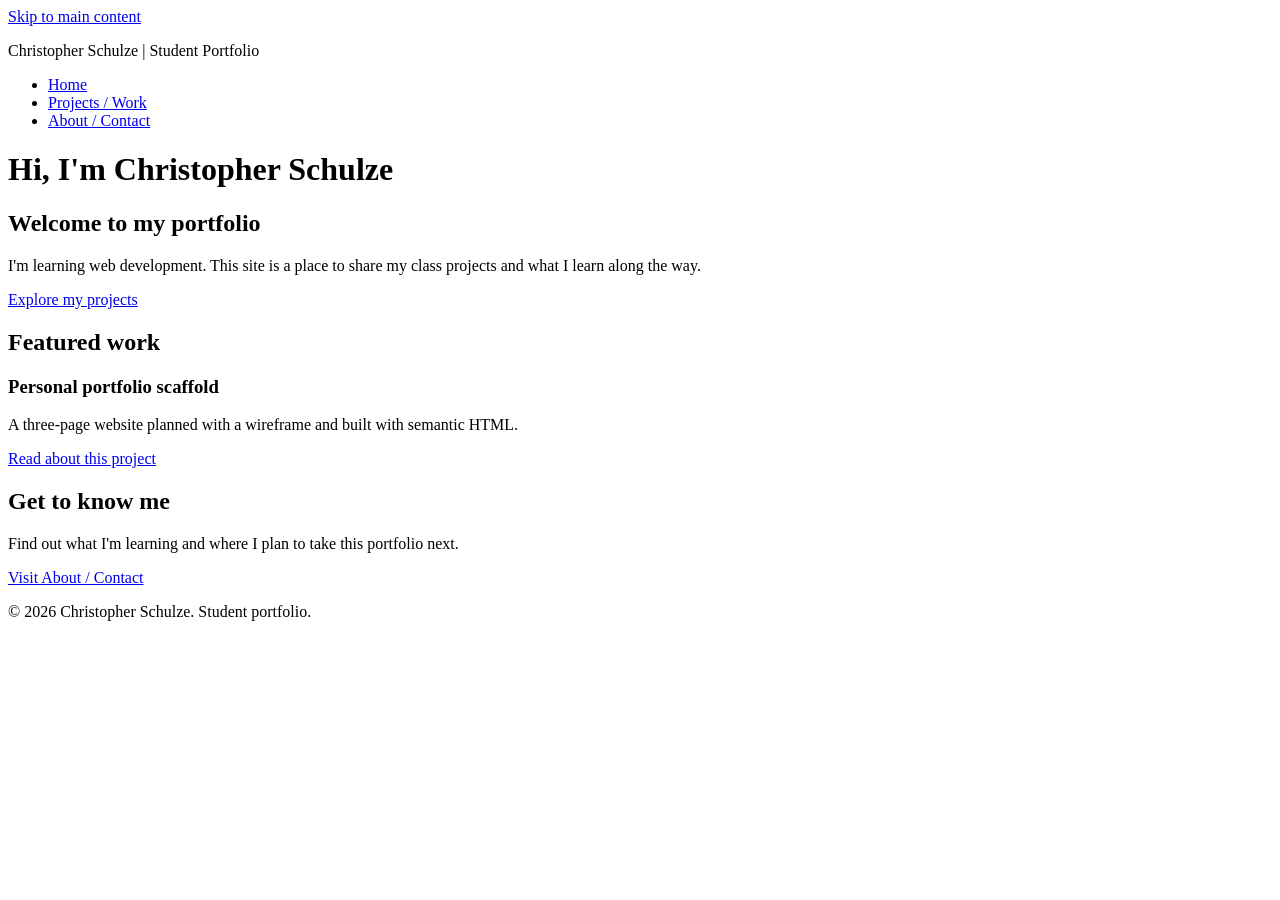
==== index.html @ 4cf651b8 "Add files via upload" ====
<!DOCTYPE html>
<html lang="en">
<head>
  <meta charset="UTF-8">
  <meta name="viewport" content="width=device-width, initial-scale=1.0">
  <meta name="description" content="Christopher Schulze's student portfolio: home.">
  <title>Home | Christopher Schulze</title>
</head>
<body>
  <a href="#main-content">Skip to main content</a>
  <header>
    <p>Christopher Schulze | Student Portfolio</p>
    <nav aria-label="Main navigation">
      <ul>
        <li><a href="index.html" aria-current="page">Home</a></li>
        <li><a href="projects.html">Projects / Work</a></li>
        <li><a href="about.html">About / Contact</a></li>
      </ul>
    </nav>
  </header>
  <main id="main-content">
    <h1>Hi, I'm Christopher Schulze</h1>
    <section aria-labelledby="welcome-heading">
      <h2>Welcome to my portfolio</h2>
      <p>I'm learning web development. This site is a place to share my class projects and what I learn along the way.</p>
      <p><a href="projects.html">Explore my projects</a></p>
    </section>
    <section aria-labelledby="featured-heading">
      <h2>Featured work</h2>
      <article>
        <h3>Personal portfolio scaffold</h3>
        <p>A three-page website planned with a wireframe and built with semantic HTML.</p>
        <p><a href="projects.html#portfolio-project">Read about this project</a></p>
      </article>
    </section>
    <section aria-labelledby="next-heading">
      <h2>Get to know me</h2>
      <p>Find out what I'm learning and where I plan to take this portfolio next.</p>
      <p><a href="about.html">Visit About / Contact</a></p>
    </section>
  </main>
  <footer>
    <p>&copy; 2026 Christopher Schulze. Student portfolio.</p>
  </footer>
</body>
</html>
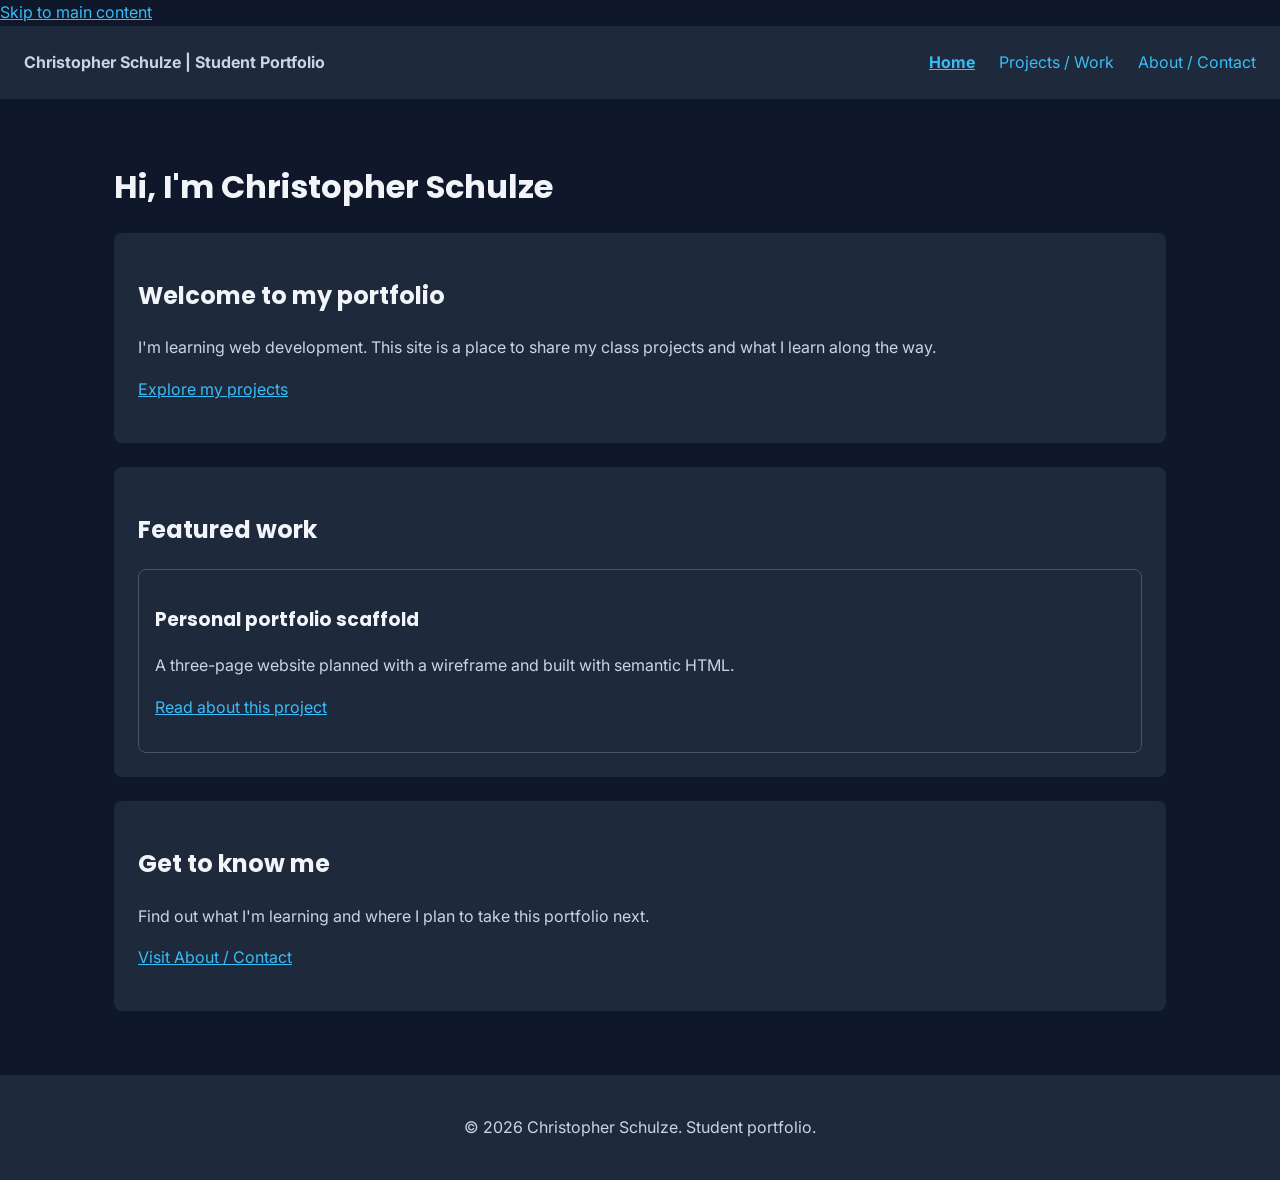
==== commit 71740857: "Link stylesheet in index.html Added link to external stylesheet for styling." ====
--- a/index.html
+++ b/index.html
@@ -1,5 +1,6 @@
 <!DOCTYPE html>
 <html lang="en">
+<link rel="stylesheet" href="style.css">  
 <head>
   <meta charset="UTF-8">
   <meta name="viewport" content="width=device-width, initial-scale=1.0">
--- a/style.css
+++ b/style.css
@@ -0,0 +1,146 @@
+
+@import url('https://fonts.googleapis.com/css2?family=Inter:wght@400;500;600;700&family=Poppins:wght@500;600;700&display=swap');
+
+:root {
+  --background: #0f172a;
+  --surface: #1e293b;
+  --accent: #38bdf8;
+  --text: #f1f5f9;
+  --muted: #cbd5e1;
+}
+
+* {
+  box-sizing: border-box;
+}
+
+body {
+  margin: 0;
+  background: var(--background);
+  color: var(--text);
+  font-family: 'Inter', sans-serif;
+  line-height: 1.6;
+}
+
+h1, h2, h3 {
+  font-family: 'Poppins', sans-serif;
+}
+
+h1 {
+  font-size: 32px;
+}
+
+h2 {
+  font-size: 24px;
+}
+
+a {
+  color: var(--accent);
+}
+
+header {
+  display: flex;
+  justify-content: space-between;
+  align-items: center;
+  gap: 24px;
+  padding: 24px;
+  background: var(--surface);
+}
+
+header p {
+  margin: 0;
+  font-weight: 700;
+}
+
+nav ul {
+  display: flex;
+  flex-wrap: wrap;
+  gap: 24px;
+  margin: 0;
+  padding: 0;
+  list-style: none;
+}
+
+nav a {
+  text-decoration: none;
+}
+
+nav a[aria-current="page"] {
+  font-weight: 700;
+  text-decoration: underline;
+}
+
+#main-content {
+  width: 100%;
+  max-width: 1100px;
+  margin: 0 auto;
+  padding: 40px 24px;
+}
+
+section {
+  padding: 24px;
+  margin-bottom: 24px;
+  background: var(--surface);
+  border-radius: 8px;
+}
+
+article {
+  padding: 16px;
+  border: 1px solid #475569;
+  border-radius: 8px;
+}
+
+p, li {
+  color: var(--muted);
+}
+
+img {
+  max-width: 100%;
+  height: auto;
+}
+
+.feature-grid {
+  display: grid;
+  grid-template-columns: repeat(2, minmax(0, 1fr));
+  gap: 24px;
+}
+
+footer {
+  padding: 24px;
+  text-align: center;
+  background: var(--surface);
+}
+
+/* Tablet */
+@media (max-width: 768px) {
+  header {
+    flex-direction: column;
+    align-items: flex-start;
+  }
+
+  .feature-grid {
+    grid-template-columns: 1fr;
+  }
+
+  #main-content {
+    padding: 32px 16px;
+  }
+}
+
+/* Mobile */
+@media (max-width: 480px) {
+  header {
+    padding: 16px;
+  }
+
+  nav ul {
+    gap: 16px;
+  }
+
+  h1 {
+    font-size: 24px;
+  }
+
+  section {
+    padding: 16px;
+  }
+}
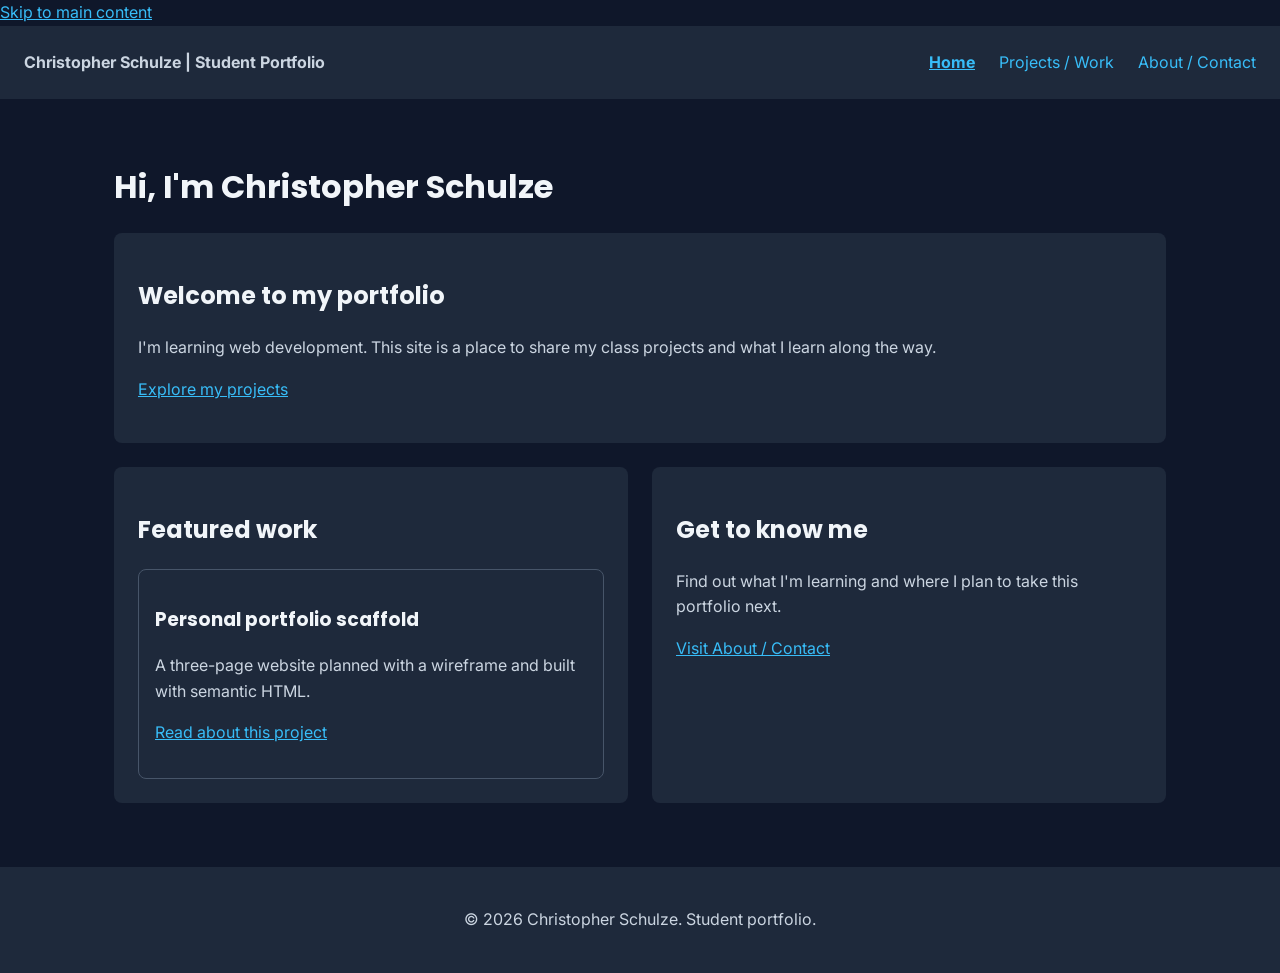
==== commit 813e86a3: "Add feature grid section to index.html Added a feature grid section to organize content." ====
--- a/index.html
+++ b/index.html
@@ -26,6 +26,7 @@
       <p>I'm learning web development. This site is a place to share my class projects and what I learn along the way.</p>
       <p><a href="projects.html">Explore my projects</a></p>
     </section>
+    <div class="feature-grid">
     <section aria-labelledby="featured-heading">
       <h2>Featured work</h2>
       <article>
@@ -39,6 +40,7 @@
       <p>Find out what I'm learning and where I plan to take this portfolio next.</p>
       <p><a href="about.html">Visit About / Contact</a></p>
     </section>
+  </div>
   </main>
   <footer>
     <p>&copy; 2026 Christopher Schulze. Student portfolio.</p>
